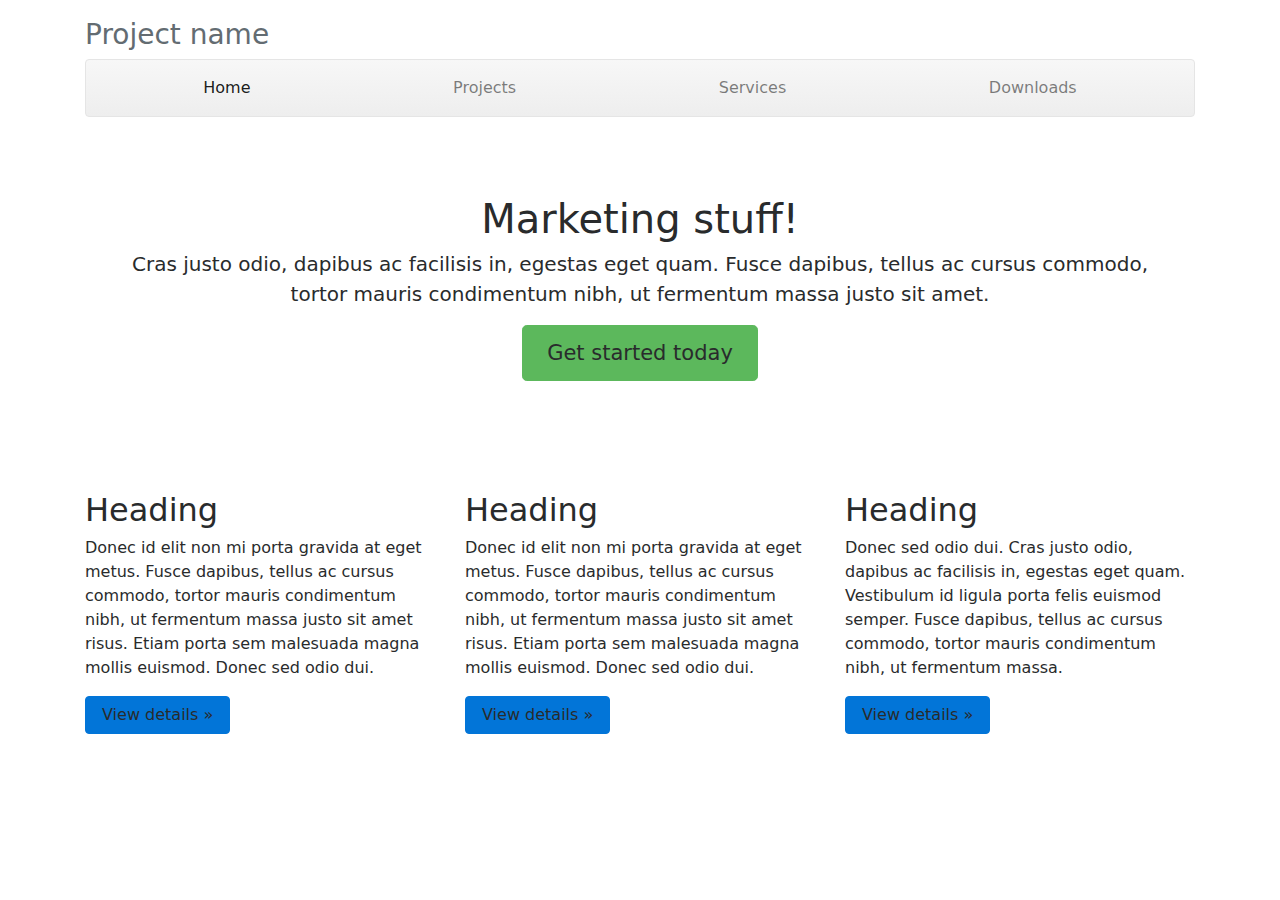
==== index.html @ 68457a05 "Init" ====
<!DOCTYPE html>

<head>
    <meta http-equiv="Content-Type" content="text/html; charset=UTF-8">
    <title>TdoT Sensor Hackathon</title>

    <link href="styles/bootstrap.min.css" rel="stylesheet">
    <link href="styles/justified-nav.css" rel="stylesheet">
    <script src="scripts/jquery-3.1.1.slim.min.js.Download" integrity="sha384-A7FZj7v+d/sdmMqp/nOQwliLvUsJfDHW+k9Omg/a/EheAdgtzNs3hpfag6Ed950n" crossorigin="anonymous"></script>
    <script>
        window.jQuery || document.write('<script src="scripts/jquery.min.js"><\/script>')
    </script>
    <script src="scripts/tether.min.js.Download" integrity="sha384-DztdAPBWPRXSA/3eYEEUWrWCy7G5KFbe8fFjk5JAIxUYHKkDx6Qin1DkWx51bBrb" crossorigin="anonymous"></script>
    <script src="scripts/bootstrap.min.js.Download"></script>
</head>

<body>

    <div class="container">

        <div class="masthead">
            <h3 class="text-muted">Project name</h3>

            <nav class="navbar navbar-light bg-faded rounded mb-3">
                <div class="navbar-toggleable-md collapse show" id="navbarCollapse" aria-expanded="true" style="">
                    <ul class="nav navbar-nav text-md-center justify-content-md-between">
                        <li class="nav-item active">
                            <a class="nav-link">Home <span class="sr-only">(current)</span></a>
                        </li>
                        <li class="nav-item">
                            <a class="nav-link">Projects</a>
                        </li>
                        <li class="nav-item">
                            <a class="nav-link">Services</a>
                        </li>
                        <li class="nav-item">
                            <a class="nav-link">Downloads</a>
                        </li>
                    </ul>
                </div>
            </nav>
        </div>

        <!-- Jumbotron -->
        <div class="jumbotron">
            <h1>Marketing stuff!</h1>
            <p class="lead">Cras justo odio, dapibus ac facilisis in, egestas eget quam. Fusce dapibus, tellus ac cursus commodo, tortor mauris condimentum nibh, ut fermentum massa justo sit amet.</p>
            <p><a class="btn btn-lg btn-success" role="button">Get started today</a></p>
        </div>

        <!-- Example row of columns -->
        <div class="row">
            <div class="col-lg-4">
                <h2>Heading</h2>
                <p>Donec id elit non mi porta gravida at eget metus. Fusce dapibus, tellus ac cursus commodo, tortor mauris condimentum nibh, ut fermentum massa justo sit amet risus. Etiam porta sem malesuada magna mollis euismod. Donec sed odio dui. </p>
                <p><a class="btn btn-primary" role="button">View details »</a></p>
            </div>
            <div class="col-lg-4">
                <h2>Heading</h2>
                <p>Donec id elit non mi porta gravida at eget metus. Fusce dapibus, tellus ac cursus commodo, tortor mauris condimentum nibh, ut fermentum massa justo sit amet risus. Etiam porta sem malesuada magna mollis euismod. Donec sed odio dui. </p>
                <p><a class="btn btn-primary" role="button">View details »</a></p>
            </div>
            <div class="col-lg-4">
                <h2>Heading</h2>
                <p>Donec sed odio dui. Cras justo odio, dapibus ac facilisis in, egestas eget quam. Vestibulum id ligula porta felis euismod semper. Fusce dapibus, tellus ac cursus commodo, tortor mauris condimentum nibh, ut fermentum massa.</p>
                <p><a class="btn btn-primary" role="button">View details »</a></p>
            </div>
        </div>

    </div>
</body>

</html>
---- styles/justified-nav.css ----
body {
  padding-top: 20px;
}

.footer {
  padding-top: 40px;
  padding-bottom: 40px;
  margin-top: 40px;
  border-top: 1px solid #eee;
}

/* Main marketing message and sign up button */
.jumbotron {
  text-align: center;
  background-color: transparent;
}
.jumbotron .btn {
  padding: 14px 24px;
  font-size: 21px;
}

.navbar {
  background-image: -webkit-gradient(linear, left top, left bottom, from(#f7f7f7),to(#eee));
  background-image: -webkit-linear-gradient(top, #f7f7f7 0%,#eee 100%);
  background-image: -o-linear-gradient(top, #f7f7f7 0%,#eee 100%);
  background-image: linear-gradient(to bottom, #f7f7f7 0%,#eee 100%);
  border: 1px solid #e5e5e5;
}

@media (min-width: 768px) {
  .navbar-nav {
    display: -webkit-box;
    display: -webkit-flex;
    display: -ms-flexbox;
    display: flex;
  }

  .navbar-nav .nav-item {
    -webkit-box-flex: 1;
    -webkit-flex: 1 0 auto;
        -ms-flex: 1 0 auto;
            flex: 1 0 auto;
  }
}

/* Responsive: Portrait tablets and up */
@media screen and (min-width: 768px) {
  /* Remove the padding we set earlier */
  .masthead,
  .marketing,
  .footer {
    padding-right: 0;
    padding-left: 0;
  }
}
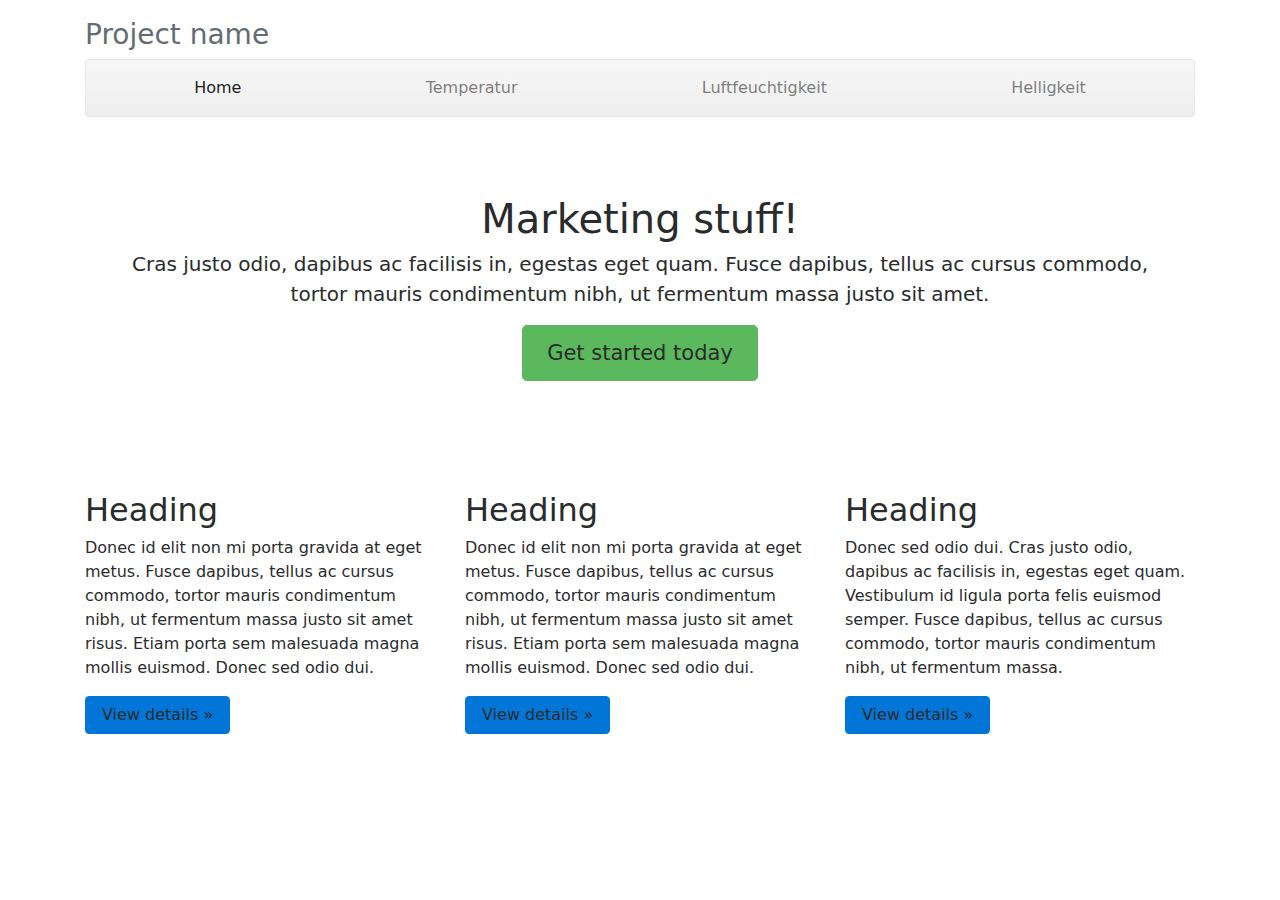
==== commit a1441522: "ADDED nabar jscript" ====
--- a/index.html
+++ b/index.html
@@ -6,12 +6,10 @@
 
     <link href="styles/bootstrap.min.css" rel="stylesheet">
     <link href="styles/justified-nav.css" rel="stylesheet">
-    <script src="scripts/jquery-3.1.1.slim.min.js.Download" integrity="sha384-A7FZj7v+d/sdmMqp/nOQwliLvUsJfDHW+k9Omg/a/EheAdgtzNs3hpfag6Ed950n" crossorigin="anonymous"></script>
-    <script>
-        window.jQuery || document.write('<script src="scripts/jquery.min.js"><\/script>')
-    </script>
-    <script src="scripts/tether.min.js.Download" integrity="sha384-DztdAPBWPRXSA/3eYEEUWrWCy7G5KFbe8fFjk5JAIxUYHKkDx6Qin1DkWx51bBrb" crossorigin="anonymous"></script>
-    <script src="scripts/bootstrap.min.js.Download"></script>
+    <script src="https://ajax.googleapis.com/ajax/libs/jquery/3.1.1/jquery.min.js"></script>
+    <script src="scripts/tether.min.js" integrity="sha384-DztdAPBWPRXSA/3eYEEUWrWCy7G5KFbe8fFjk5JAIxUYHKkDx6Qin1DkWx51bBrb" crossorigin="anonymous"></script>
+    <script src="scripts/bootstrap.min.js"></script>
+    <script src="scripts/navbar.js"></script>
 </head>
 
 <body>
@@ -24,17 +22,17 @@
             <nav class="navbar navbar-light bg-faded rounded mb-3">
                 <div class="navbar-toggleable-md collapse show" id="navbarCollapse" aria-expanded="true" style="">
                     <ul class="nav navbar-nav text-md-center justify-content-md-between">
-                        <li class="nav-item active">
-                            <a class="nav-link">Home <span class="sr-only">(current)</span></a>
+                        <li class="nav-item active home">
+                            <a class="nav-link homeA">Home <span class="sr-only">(current)</span></a>
                         </li>
-                        <li class="nav-item">
-                            <a class="nav-link">Projects</a>
+                        <li class="nav-item temp">
+                            <a class="nav-link tempA">Temperatur</a>
                         </li>
-                        <li class="nav-item">
-                            <a class="nav-link">Services</a>
+                        <li class="nav-item humid">
+                            <a class="nav-link humidA">Luftfeuchtigkeit</a>
                         </li>
-                        <li class="nav-item">
-                            <a class="nav-link">Downloads</a>
+                        <li class="nav-item light">
+                            <a class="nav-link lightA">Helligkeit</a>
                         </li>
                     </ul>
                 </div>
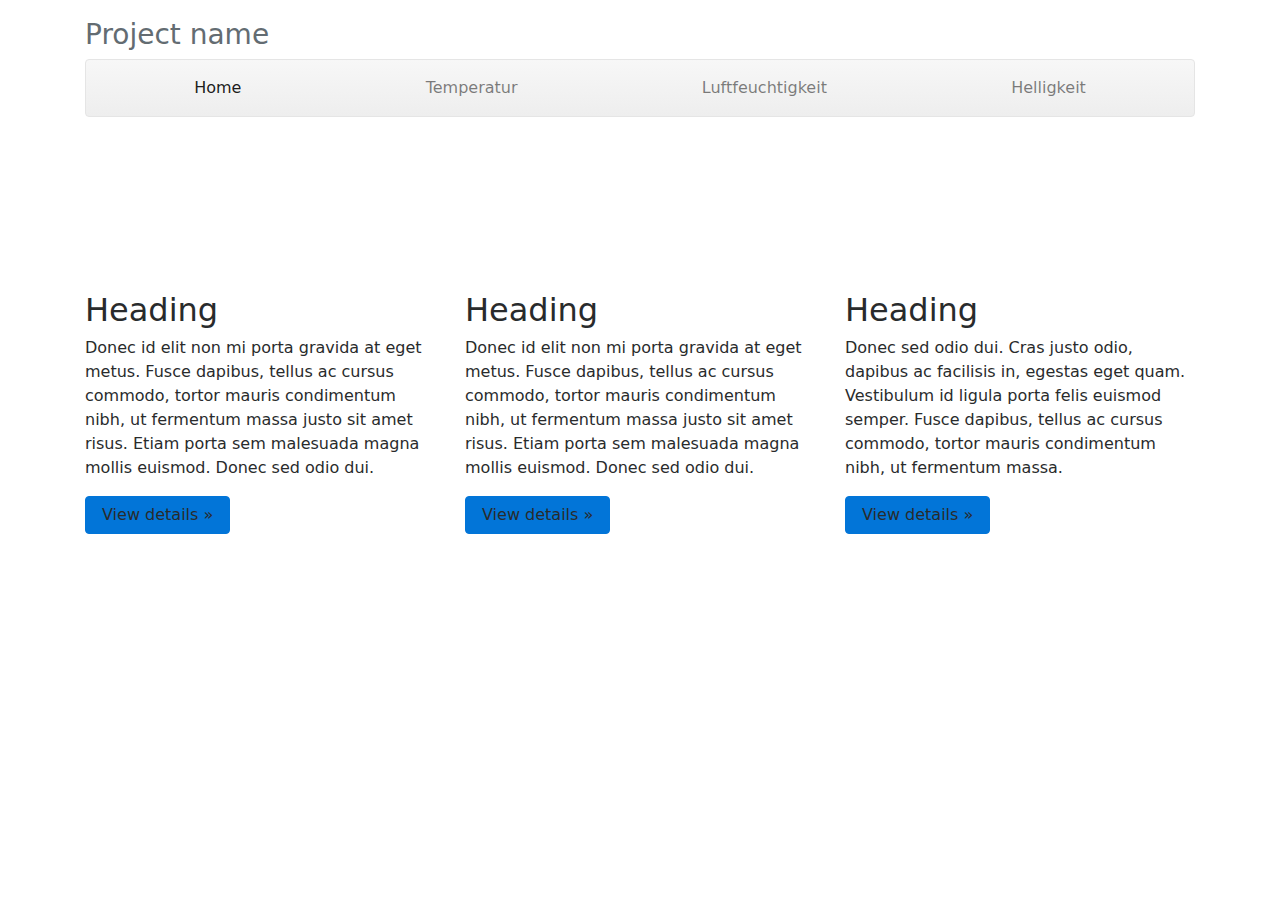
==== commit ad20030a: "ADDED canvasjs" ====
--- a/index.html
+++ b/index.html
@@ -8,8 +8,10 @@
     <link href="styles/justified-nav.css" rel="stylesheet">
     <script src="https://ajax.googleapis.com/ajax/libs/jquery/3.1.1/jquery.min.js"></script>
     <script src="scripts/tether.min.js" integrity="sha384-DztdAPBWPRXSA/3eYEEUWrWCy7G5KFbe8fFjk5JAIxUYHKkDx6Qin1DkWx51bBrb" crossorigin="anonymous"></script>
+    <script src="scripts/jquery.convasjs.min.js"></script>
     <script src="scripts/bootstrap.min.js"></script>
     <script src="scripts/navbar.js"></script>
+    <script src="scripts/tempChart.js"></script>
 </head>
 
 <body>
@@ -23,10 +25,10 @@
                 <div class="navbar-toggleable-md collapse show" id="navbarCollapse" aria-expanded="true" style="">
                     <ul class="nav navbar-nav text-md-center justify-content-md-between">
                         <li class="nav-item active home">
-                            <a class="nav-link homeA">Home <span class="sr-only">(current)</span></a>
+                            <a class="nav-link homeA">Home </a>
                         </li>
                         <li class="nav-item temp">
-                            <a class="nav-link tempA">Temperatur</a>
+                            <a class="nav-link tempA">Temperatur <span class="sr-only">(current)</span></a>
                         </li>
                         <li class="nav-item humid">
                             <a class="nav-link humidA">Luftfeuchtigkeit</a>
@@ -40,10 +42,8 @@
         </div>
 
         <!-- Jumbotron -->
-        <div class="jumbotron">
-            <h1>Marketing stuff!</h1>
-            <p class="lead">Cras justo odio, dapibus ac facilisis in, egestas eget quam. Fusce dapibus, tellus ac cursus commodo, tortor mauris condimentum nibh, ut fermentum massa justo sit amet.</p>
-            <p><a class="btn btn-lg btn-success" role="button">Get started today</a></p>
+        <div class="jumbotron chartContainer">
+
         </div>
 
         <!-- Example row of columns -->
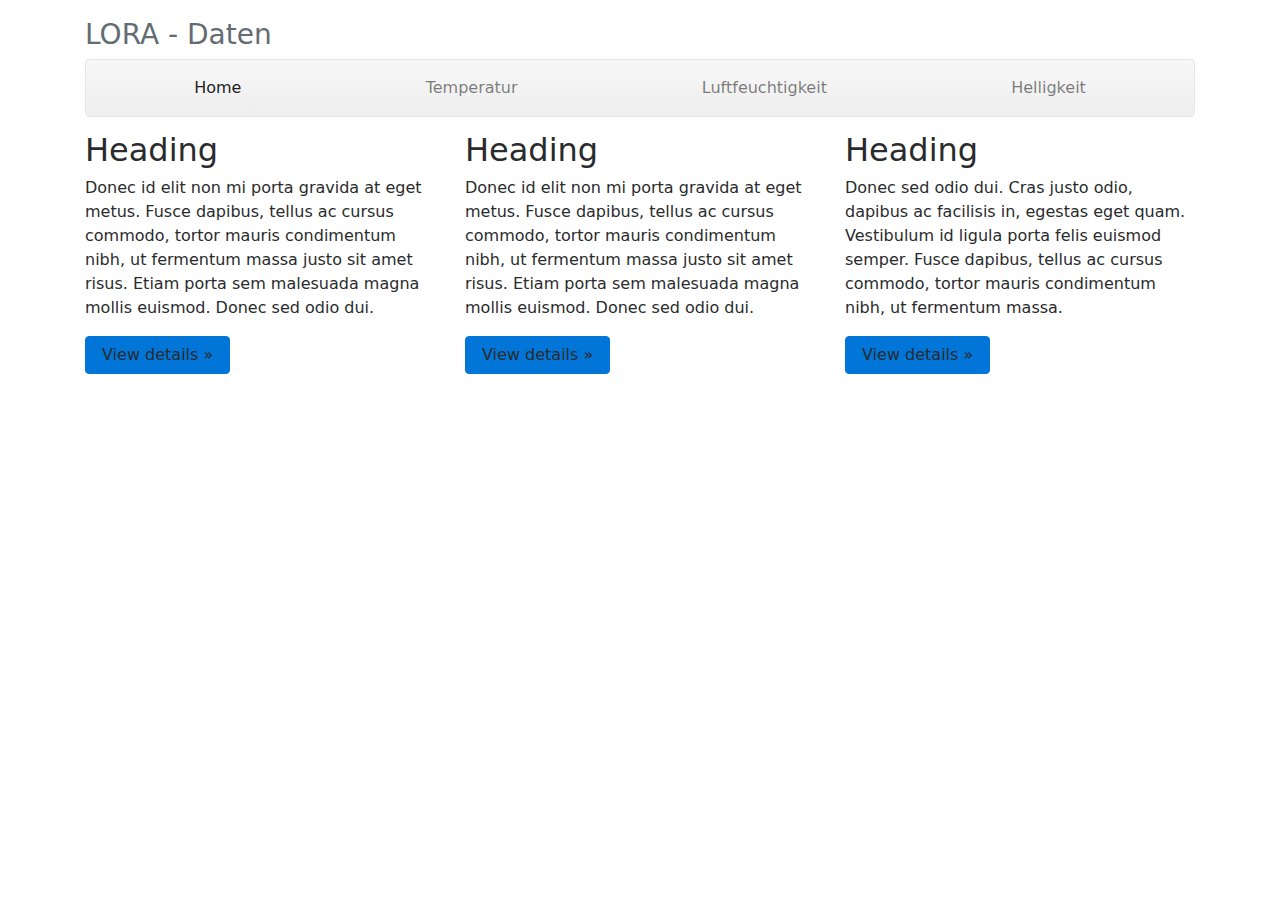
==== commit 862f420f: "fuck this shit" ====
--- a/index.html
+++ b/index.html
@@ -8,10 +8,8 @@
     <link href="styles/justified-nav.css" rel="stylesheet">
     <script src="https://ajax.googleapis.com/ajax/libs/jquery/3.1.1/jquery.min.js"></script>
     <script src="scripts/tether.min.js" integrity="sha384-DztdAPBWPRXSA/3eYEEUWrWCy7G5KFbe8fFjk5JAIxUYHKkDx6Qin1DkWx51bBrb" crossorigin="anonymous"></script>
-    <script src="scripts/jquery.convasjs.min.js"></script>
+    <script src="scripts/jquery.canvasjs.min.js"></script>
     <script src="scripts/bootstrap.min.js"></script>
-    <script src="scripts/navbar.js"></script>
-    <script src="scripts/tempChart.js"></script>
 </head>
 
 <body>
@@ -19,34 +17,28 @@
     <div class="container">
 
         <div class="masthead">
-            <h3 class="text-muted">Project name</h3>
+            <h3 class="text-muted">LORA - Daten</h3>
 
             <nav class="navbar navbar-light bg-faded rounded mb-3">
                 <div class="navbar-toggleable-md collapse show" id="navbarCollapse" aria-expanded="true" style="">
                     <ul class="nav navbar-nav text-md-center justify-content-md-between">
                         <li class="nav-item active home">
-                            <a class="nav-link homeA">Home </a>
+                            <a class="nav-link homeA">Home <span class="sr-only">(current)</span></a>
                         </li>
                         <li class="nav-item temp">
-                            <a class="nav-link tempA">Temperatur <span class="sr-only">(current)</span></a>
+                            <a class="nav-link tempA" href="tempChart.html">Temperatur</a>
                         </li>
                         <li class="nav-item humid">
-                            <a class="nav-link humidA">Luftfeuchtigkeit</a>
+                            <a class="nav-link humidA" href="humChart.html">Luftfeuchtigkeit</a>
                         </li>
                         <li class="nav-item light">
-                            <a class="nav-link lightA">Helligkeit</a>
+                            <a class="nav-link lightA" href="lightChart.html">Helligkeit</a>
                         </li>
                     </ul>
                 </div>
             </nav>
         </div>
 
-        <!-- Jumbotron -->
-        <div class="jumbotron chartContainer">
-
-        </div>
-
-        <!-- Example row of columns -->
         <div class="row">
             <div class="col-lg-4">
                 <h2>Heading</h2>
